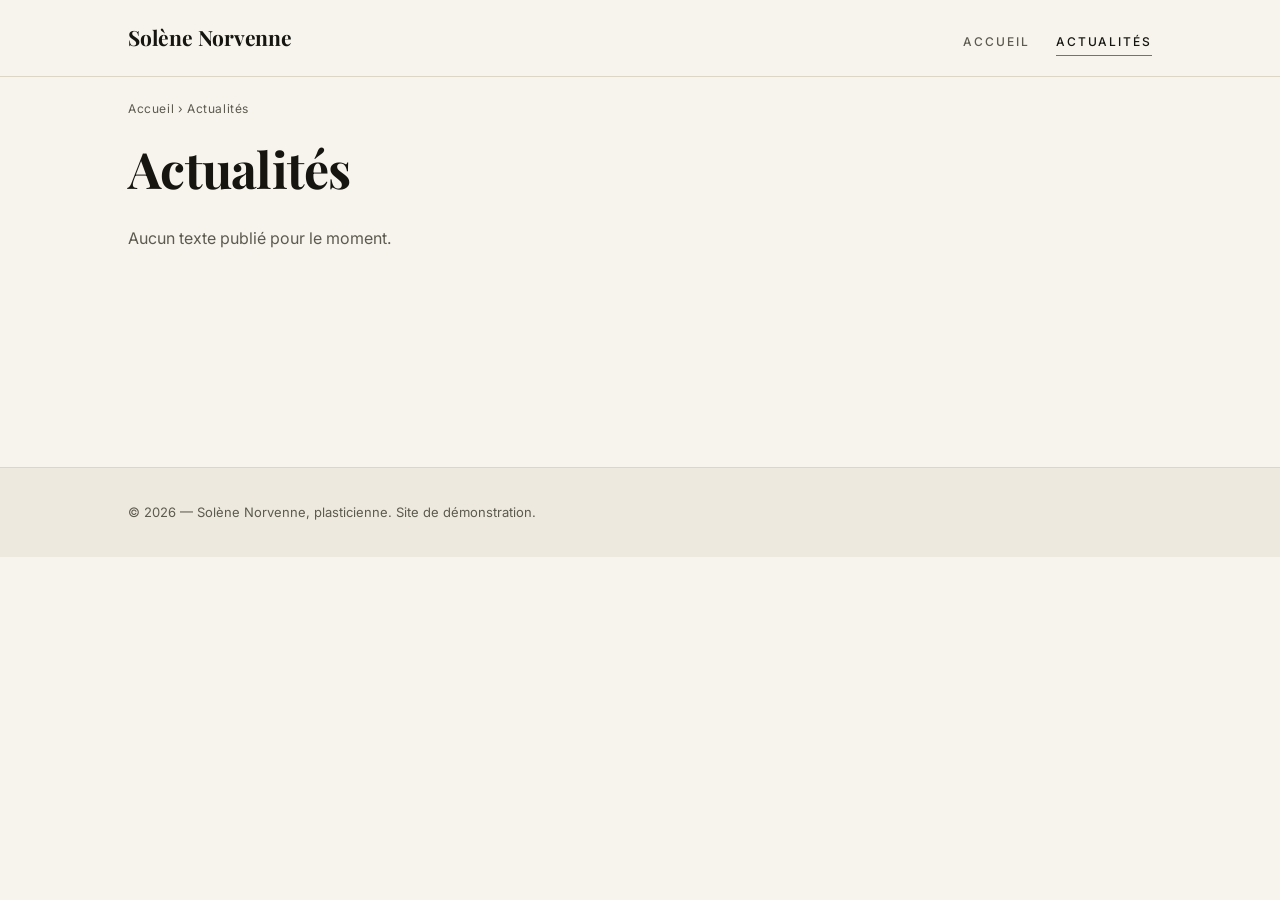
==== actualites/index.html @ 2f04cf1e "feat: site vitrine fictif de Solène Norvenne, cible de publication du Studio" ====
<!doctype html>
<html lang="fr">
<head>
<meta charset="UTF-8">
<meta name="viewport" content="width=device-width, initial-scale=1.0">
<title>Actualités — Solène Norvenne</title>
<meta name="description" content="Notes d'atelier, genèse des pièces, expositions et publications de Solène Norvenne.">
<meta name="robots" content="noindex, nofollow">
<link rel="preconnect" href="https://fonts.googleapis.com">
<link href="https://fonts.googleapis.com/css2?family=Inter:wght@300;400;500;600;700&family=Playfair+Display:wght@600;700;800&display=swap" rel="stylesheet">
<link rel="stylesheet" href="../styles.css">
</head>
<body>

<header class="site-header"><div class="inner">
  <a class="site-logo" href="../">Solène Norvenne</a>
  <nav class="site-nav" aria-label="Navigation principale">
    <a href="../">Accueil</a>
    <a href="./" aria-current="page">Actualités</a>
  </nav>
</div></header>

<main>
  <div class="container">
    <nav class="breadcrumb" aria-label="Fil d'Ariane"><a href="../">Accueil</a> › Actualités</nav>
    <h1>Actualités</h1>
    <p class="vide" id="vide">Aucun texte publié pour le moment.</p>

    <div class="post-grid" id="grille">
            <!-- STUDIO_CARDS -->
    </div>
  </div>
</main>

<footer class="site-footer"><div class="container">
  <p>© 2026 — Solène Norvenne, plasticienne. Site de démonstration.</p>
</div></footer>

<script>
  // Le bandeau « aucun texte » disparaît dès la première carte insérée par le Studio.
  if (document.querySelectorAll('#grille .post-card').length) {
    document.getElementById('vide').style.display = 'none';
  }
</script>

</body>
</html>
---- styles.css ----
:root{
  --color-accent:#a8672a;
  --ink:#16150f;
  --ink-doux:#5d5a4f;
  --papier:#f7f4ee;
  --papier-fonce:#eee9df;
  --trait:#ddd6c7;
}

*{box-sizing:border-box}
html{-webkit-text-size-adjust:100%}
body{
  margin:0;background:var(--papier);color:var(--ink);
  font-family:'Inter',-apple-system,Helvetica,Arial,sans-serif;
  font-size:17px;line-height:1.65;font-weight:400;
}
img{max-width:100%;height:auto;display:block}
a{color:var(--ink);text-decoration-color:var(--trait);text-underline-offset:3px}
a:hover{text-decoration-color:var(--color-accent)}

.container{max-width:1080px;margin:0 auto;padding:0 28px}

/* ---------- En-tête ---------- */
.site-header{
  border-bottom:1px solid var(--trait);background:var(--papier);
  position:sticky;top:0;z-index:10;
}
.site-header .inner{
  max-width:1080px;margin:0 auto;padding:20px 28px;
  display:flex;align-items:baseline;justify-content:space-between;gap:24px;flex-wrap:wrap;
}
.site-logo{
  font-family:'Playfair Display',Georgia,serif;font-size:21px;font-weight:700;
  letter-spacing:-.01em;text-decoration:none;
}
.site-nav{display:flex;gap:26px}
.site-nav a{
  font-size:12px;letter-spacing:.16em;text-transform:uppercase;font-weight:500;
  color:var(--ink-doux);text-decoration:none;padding-bottom:3px;
  border-bottom:1px solid transparent;
}
.site-nav a:hover,.site-nav a[aria-current="page"]{
  color:var(--ink);border-bottom-color:var(--color-accent);
}

/* ---------- Titres ---------- */
h1,h2,h3{font-family:'Playfair Display',Georgia,serif;font-weight:700;line-height:1.2;letter-spacing:-.015em}
h1{font-size:clamp(31px,4.6vw,50px);margin:.4em 0 .3em}
h2{font-size:clamp(23px,2.7vw,31px);margin:1.9em 0 .5em}
h3{font-size:20px;margin:1.6em 0 .4em}

/* ---------- Fil d'Ariane ---------- */
.breadcrumb{
  font-size:12px;letter-spacing:.05em;color:var(--ink-doux);
  padding:22px 0 0;
}
.breadcrumb a{color:var(--ink-doux);text-decoration:none}
.breadcrumb a:hover{color:var(--color-accent)}

/* ---------- Article ---------- */
article p{margin:0 0 1.15em}
article ul,article ol{margin:0 0 1.3em;padding-left:1.25em}
article li{margin-bottom:.45em}
article blockquote{
  margin:1.8em 0;padding:2px 0 2px 22px;border-left:2px solid var(--color-accent);
  font-family:'Playfair Display',Georgia,serif;font-size:21px;line-height:1.45;
}
article table{border-collapse:collapse;width:100%;margin:1.6em 0;font-size:15px}
article th,article td{border:1px solid var(--trait);padding:9px 12px;text-align:left}
article th{background:var(--papier-fonce);font-weight:600}

/* ---------- Accueil ---------- */
.hero{padding:82px 0 60px;border-bottom:1px solid var(--trait)}
.hero .accroche{
  font-size:12px;letter-spacing:.2em;text-transform:uppercase;
  color:var(--color-accent);font-weight:700;margin:0 0 14px;
}
.hero h1{margin-top:0;max-width:17ch}
.hero .chapo{font-size:20px;line-height:1.6;color:var(--ink-doux);max-width:60ch;margin:0}

.duo{display:grid;grid-template-columns:1fr 1fr;gap:52px;align-items:center;padding:70px 0}
.duo figcaption{font-size:13px;color:var(--ink-doux);margin-top:10px}
.bloc{padding:64px 0;border-top:1px solid var(--trait)}
.bloc p{max-width:64ch;color:var(--ink-doux)}
@media(max-width:760px){
  .duo{grid-template-columns:1fr;gap:34px;padding:46px 0}
  .hero{padding:52px 0 42px}
}

/* ---------- Cartes d'articles ---------- */
.post-grid{display:grid;grid-template-columns:repeat(auto-fill,minmax(310px,1fr));gap:26px;padding:14px 0 76px}
.post-card{
  display:block;text-decoration:none;background:#fff;
  border:1px solid var(--trait);padding:26px 24px 28px;
  transition:border-color .18s ease,transform .18s ease;
}
.post-card:hover{border-color:var(--color-accent);transform:translateY(-2px)}
.post-card h2{font-size:21px;margin:8px 0 10px;line-height:1.3}
.post-card p{font-size:15px;color:var(--ink-doux);margin:0}
.post-card .kicker{display:block}

.vide{color:var(--ink-doux);padding:10px 0 70px;font-size:16px}

/* ---------- Pied de page ---------- */
.site-footer{
  border-top:1px solid var(--trait);background:var(--papier-fonce);
  padding:34px 0;margin-top:40px;
}
.site-footer p{margin:0;font-size:13px;color:var(--ink-doux)}
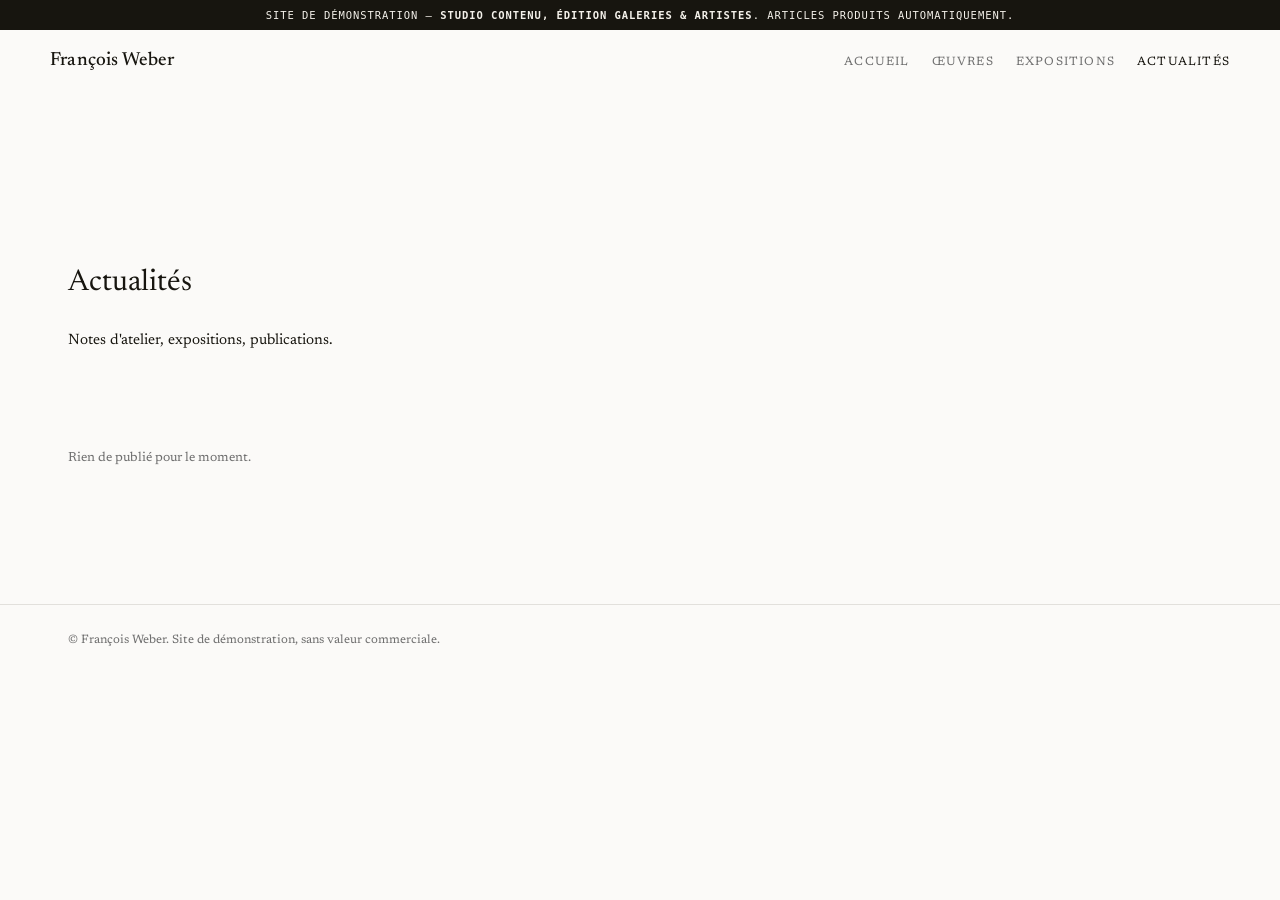
==== commit 8b9b7a0e: "Refonte du site : François Weber, œuvres réelles créditées (base Art Shopping)" ====
--- a/actualites/index.html
+++ b/actualites/index.html
@@ -3,44 +3,53 @@
 <head>
 <meta charset="UTF-8">
 <meta name="viewport" content="width=device-width, initial-scale=1.0">
-<title>Actualités — Solène Norvenne</title>
-<meta name="description" content="Notes d'atelier, genèse des pièces, expositions et publications de Solène Norvenne.">
+<title>Actualités — François Weber</title>
+<meta name="description" content="Notes d'atelier et actualités de François Weber, peintre.">
 <meta name="robots" content="noindex, nofollow">
 <link rel="preconnect" href="https://fonts.googleapis.com">
-<link href="https://fonts.googleapis.com/css2?family=Inter:wght@300;400;500;600;700&family=Playfair+Display:wght@600;700;800&display=swap" rel="stylesheet">
+<link rel="preconnect" href="https://fonts.gstatic.com" crossorigin>
+<link href="https://fonts.googleapis.com/css2?family=Newsreader:ital,opsz,wght@0,6..72,300;0,6..72,400;0,6..72,500;1,6..72,400&display=swap" rel="stylesheet">
 <link rel="stylesheet" href="../styles.css">
 </head>
 <body>
 
+<div class="demo-bar">Site de démonstration — <strong>Studio Contenu, Édition Galeries &amp; Artistes</strong>. Articles produits automatiquement.</div>
+
 <header class="site-header"><div class="inner">
-  <a class="site-logo" href="../">Solène Norvenne</a>
+  <a class="site-logo" href="../">François Weber</a>
   <nav class="site-nav" aria-label="Navigation principale">
     <a href="../">Accueil</a>
+    <a href="../oeuvres/">Œuvres</a>
+    <a href="../expositions/">Expositions</a>
     <a href="./" aria-current="page">Actualités</a>
   </nav>
 </div></header>
 
 <main>
+
   <div class="container">
-    <nav class="breadcrumb" aria-label="Fil d'Ariane"><a href="../">Accueil</a> › Actualités</nav>
     <h1>Actualités</h1>
-    <p class="vide" id="vide">Aucun texte publié pour le moment.</p>
+    <p class="mesure">Notes d'atelier, expositions, publications.</p>
+  </div>
 
+  <div class="container retrait">
     <div class="post-grid" id="grille">
-            <!-- STUDIO_CARDS -->
+      <!-- STUDIO_CARDS -->
+      <p id="vide" style="color:#6f6f6f;font-size:13px;">Rien de publié pour le moment.</p>
     </div>
   </div>
+
 </main>
 
 <footer class="site-footer"><div class="container">
-  <p>© 2026 — Solène Norvenne, plasticienne. Site de démonstration.</p>
+  <p>© François Weber. Site de démonstration, sans valeur commerciale.</p>
 </div></footer>
 
 <script>
-  // Le bandeau « aucun texte » disparaît dès la première carte insérée par le Studio.
-  if (document.querySelectorAll('#grille .post-card').length) {
-    document.getElementById('vide').style.display = 'none';
-  }
+  (function () {
+    var g = document.getElementById('grille'), v = document.getElementById('vide');
+    if (v && g && g.querySelector('.post-card')) v.remove();
+  })();
 </script>
 
 </body>
--- a/styles.css
+++ b/styles.css
@@ -1,109 +1,189 @@
-:root{
-  --color-accent:#a8672a;
-  --ink:#16150f;
-  --ink-doux:#5d5a4f;
-  --papier:#f7f4ee;
-  --papier-fonce:#eee9df;
-  --trait:#ddd6c7;
+/* François Weber — feuille de style unique.
+   Parti pris : une seule famille (serif), un seul corps de texte, colonne unique,
+   ratios d'images variables, beaucoup de vide au-dessus du contenu. */
+
+:root {
+  --color-accent: #7c2d12;
+  --gris: #6f6f6f;
+  --trait: #e2e0dc;
+  --papier: #fbfaf8;
+  --encre: #17150f;
+  --gap: 18px;
+  --haut: 190px;
+  --colonne: 640px;
+  --large: 1180px;
 }
 
-*{box-sizing:border-box}
-html{-webkit-text-size-adjust:100%}
-body{
-  margin:0;background:var(--papier);color:var(--ink);
-  font-family:'Inter',-apple-system,Helvetica,Arial,sans-serif;
-  font-size:17px;line-height:1.65;font-weight:400;
-}
-img{max-width:100%;height:auto;display:block}
-a{color:var(--ink);text-decoration-color:var(--trait);text-underline-offset:3px}
-a:hover{text-decoration-color:var(--color-accent)}
+*, *::before, *::after { box-sizing: border-box; }
 
-.container{max-width:1080px;margin:0 auto;padding:0 28px}
+html { -webkit-text-size-adjust: 100%; }
 
-/* ---------- En-tête ---------- */
-.site-header{
-  border-bottom:1px solid var(--trait);background:var(--papier);
-  position:sticky;top:0;z-index:10;
-}
-.site-header .inner{
-  max-width:1080px;margin:0 auto;padding:20px 28px;
-  display:flex;align-items:baseline;justify-content:space-between;gap:24px;flex-wrap:wrap;
-}
-.site-logo{
-  font-family:'Playfair Display',Georgia,serif;font-size:21px;font-weight:700;
-  letter-spacing:-.01em;text-decoration:none;
-}
-.site-nav{display:flex;gap:26px}
-.site-nav a{
-  font-size:12px;letter-spacing:.16em;text-transform:uppercase;font-weight:500;
-  color:var(--ink-doux);text-decoration:none;padding-bottom:3px;
-  border-bottom:1px solid transparent;
-}
-.site-nav a:hover,.site-nav a[aria-current="page"]{
-  color:var(--ink);border-bottom-color:var(--color-accent);
+body {
+  margin: 0;
+  background: var(--papier);
+  color: var(--encre);
+  font-family: Newsreader, "Times New Roman", Times, serif;
+  font-size: 15px;
+  line-height: 1.55;
+  font-weight: 400;
+  -webkit-font-smoothing: antialiased;
 }
 
-/* ---------- Titres ---------- */
-h1,h2,h3{font-family:'Playfair Display',Georgia,serif;font-weight:700;line-height:1.2;letter-spacing:-.015em}
-h1{font-size:clamp(31px,4.6vw,50px);margin:.4em 0 .3em}
-h2{font-size:clamp(23px,2.7vw,31px);margin:1.9em 0 .5em}
-h3{font-size:20px;margin:1.6em 0 .4em}
+img { display: block; max-width: 100%; height: auto; }
+a { color: inherit; }
 
-/* ---------- Fil d'Ariane ---------- */
-.breadcrumb{
-  font-size:12px;letter-spacing:.05em;color:var(--ink-doux);
-  padding:22px 0 0;
+/* ---- bandeau de démonstration ---------------------------------------- */
+
+.demo-bar {
+  position: fixed; top: 0; left: 0; right: 0; z-index: 50;
+  background: var(--encre); color: #f4f1ea;
+  font-family: ui-monospace, SFMono-Regular, Menlo, monospace;
+  font-size: 10.5px; letter-spacing: .09em; text-transform: uppercase;
+  padding: 7px var(--gap); text-align: center;
 }
-.breadcrumb a{color:var(--ink-doux);text-decoration:none}
-.breadcrumb a:hover{color:var(--color-accent)}
+.demo-bar strong { font-weight: 600; }
 
-/* ---------- Article ---------- */
-article p{margin:0 0 1.15em}
-article ul,article ol{margin:0 0 1.3em;padding-left:1.25em}
-article li{margin-bottom:.45em}
-article blockquote{
-  margin:1.8em 0;padding:2px 0 2px 22px;border-left:2px solid var(--color-accent);
-  font-family:'Playfair Display',Georgia,serif;font-size:21px;line-height:1.45;
+/* ---- en-tête ---------------------------------------------------------- */
+
+.site-header {
+  position: relative; z-index: 40;
+  padding: 46px var(--gap) 0;
 }
-article table{border-collapse:collapse;width:100%;margin:1.6em 0;font-size:15px}
-article th,article td{border:1px solid var(--trait);padding:9px 12px;text-align:left}
-article th{background:var(--papier-fonce);font-weight:600}
+.site-header .inner {
+  max-width: var(--large); margin: 0 auto;
+  display: flex; align-items: baseline; justify-content: space-between;
+  gap: 24px; flex-wrap: wrap;
+}
+.site-logo {
+  font-size: 19px; letter-spacing: .01em; text-decoration: none;
+  font-weight: 500;
+}
+.site-nav { display: flex; gap: 22px; }
+.site-nav a {
+  text-decoration: none; color: var(--gris);
+  font-size: 12px; letter-spacing: .1em; text-transform: uppercase;
+}
+.site-nav a:hover,
+.site-nav a[aria-current="page"] { color: var(--encre); }
 
-/* ---------- Accueil ---------- */
-.hero{padding:82px 0 60px;border-bottom:1px solid var(--trait)}
-.hero .accroche{
-  font-size:12px;letter-spacing:.2em;text-transform:uppercase;
-  color:var(--color-accent);font-weight:700;margin:0 0 14px;
-}
-.hero h1{margin-top:0;max-width:17ch}
-.hero .chapo{font-size:20px;line-height:1.6;color:var(--ink-doux);max-width:60ch;margin:0}
+/* ---- corps ------------------------------------------------------------ */
 
-.duo{display:grid;grid-template-columns:1fr 1fr;gap:52px;align-items:center;padding:70px 0}
-.duo figcaption{font-size:13px;color:var(--ink-doux);margin-top:10px}
-.bloc{padding:64px 0;border-top:1px solid var(--trait)}
-.bloc p{max-width:64ch;color:var(--ink-doux)}
-@media(max-width:760px){
-  .duo{grid-template-columns:1fr;gap:34px;padding:46px 0}
-  .hero{padding:52px 0 42px}
+main { padding-top: var(--haut); padding-bottom: 120px; }
+
+.container {
+  max-width: var(--large);
+  margin: 0 auto;
+  padding: 0 var(--gap);
 }
 
-/* ---------- Cartes d'articles ---------- */
-.post-grid{display:grid;grid-template-columns:repeat(auto-fill,minmax(310px,1fr));gap:26px;padding:14px 0 76px}
-.post-card{
-  display:block;text-decoration:none;background:#fff;
-  border:1px solid var(--trait);padding:26px 24px 28px;
-  transition:border-color .18s ease,transform .18s ease;
+.mesure { max-width: var(--colonne); }
+
+h1 {
+  font-size: 30px; line-height: 1.25; font-weight: 400;
+  margin: 0 0 26px; max-width: 15ch;
 }
-.post-card:hover{border-color:var(--color-accent);transform:translateY(-2px)}
-.post-card h2{font-size:21px;margin:8px 0 10px;line-height:1.3}
-.post-card p{font-size:15px;color:var(--ink-doux);margin:0}
-.post-card .kicker{display:block}
+h2 {
+  font-size: 12px; letter-spacing: .11em; text-transform: uppercase;
+  font-weight: 500; color: var(--gris);
+  margin: 0 0 18px;
+}
+h3 { font-size: 15px; font-weight: 500; margin: 0 0 6px; }
 
-.vide{color:var(--ink-doux);padding:10px 0 70px;font-size:16px}
+p { margin: 0 0 16px; max-width: var(--colonne); }
 
-/* ---------- Pied de page ---------- */
-.site-footer{
-  border-top:1px solid var(--trait);background:var(--papier-fonce);
-  padding:34px 0;margin-top:40px;
+.retrait { margin-top: 96px; }
+
+blockquote {
+  margin: 0 0 16px; padding: 0;
+  font-size: 20px; line-height: 1.4; max-width: 22ch;
 }
-.site-footer p{margin:0;font-size:13px;color:var(--ink-doux)}
+
+/* ---- œuvres ----------------------------------------------------------- */
+
+figure { margin: 0 0 58px; }
+figure img { width: 100%; }
+figcaption {
+  margin-top: 10px;
+  font-size: 12px; line-height: 1.45; color: var(--gris);
+  max-width: 46ch;
+}
+figcaption em { font-style: italic; }
+
+.suite { display: flex; flex-direction: column; }
+.suite .l  { max-width: 100%; }
+.suite .m  { max-width: 720px; }
+.suite .s  { max-width: 460px; }
+.suite .droite { margin-left: auto; }
+
+/* ---- listes (expositions, index) -------------------------------------- */
+
+.liste { border-top: 1px solid var(--trait); max-width: var(--colonne); }
+.liste li {
+  list-style: none;
+  padding: 13px 0; border-bottom: 1px solid var(--trait);
+}
+.liste { padding-left: 0; margin: 0 0 54px; }
+.liste .lieu { display: block; }
+.liste .an {
+  display: block; color: var(--gris);
+  font-size: 12px; letter-spacing: .06em;
+}
+
+/* ---- cartes d'articles (produites par le Studio) ---------------------- */
+
+.post-grid { display: flex; flex-direction: column; max-width: var(--colonne); }
+
+.post-card {
+  display: block; text-decoration: none;
+  padding: 22px 0; border-bottom: 1px solid var(--trait);
+}
+.post-card:first-child { border-top: 1px solid var(--trait); }
+.post-card .kicker {
+  display: block; margin-bottom: 5px;
+  font-size: 11px !important; letter-spacing: .1em; text-transform: uppercase;
+}
+.post-card h2 {
+  font-size: 18px; line-height: 1.3; font-weight: 400;
+  color: var(--encre); text-transform: none; letter-spacing: 0;
+  margin: 0 0 5px;
+}
+.post-card p { font-size: 13px; color: var(--gris); margin: 0; }
+.post-card:hover h2 { color: var(--color-accent); }
+
+/* ---- article publié --------------------------------------------------- */
+
+.breadcrumb {
+  font-size: 11px; letter-spacing: .09em; text-transform: uppercase;
+  color: var(--gris); margin-bottom: 34px;
+}
+.breadcrumb a { text-decoration: none; }
+
+article.container { max-width: var(--colonne); }
+article.container h1 { max-width: 24ch; }
+article.container h2 {
+  font-size: 17px; letter-spacing: 0; text-transform: none;
+  color: var(--encre); font-weight: 500;
+  margin: 40px 0 12px;
+}
+article.container h3 { margin: 28px 0 8px; }
+article.container ul, article.container ol { padding-left: 20px; }
+article.container li { margin-bottom: 7px; }
+article.container img { margin: 30px 0; }
+
+/* ---- pied ------------------------------------------------------------- */
+
+.site-footer {
+  border-top: 1px solid var(--trait);
+  padding: 26px var(--gap) 80px;
+  font-size: 12px; color: var(--gris);
+}
+.site-footer .container { padding: 0 var(--gap); }
+.site-footer p { margin: 0; max-width: none; }
+.site-footer a { text-decoration: none; }
+
+@media (max-width: 700px) {
+  :root { --haut: 96px; }
+  h1 { font-size: 25px; max-width: none; }
+  .site-header { padding-top: 42px; }
+  figure { margin-bottom: 40px; }
+}
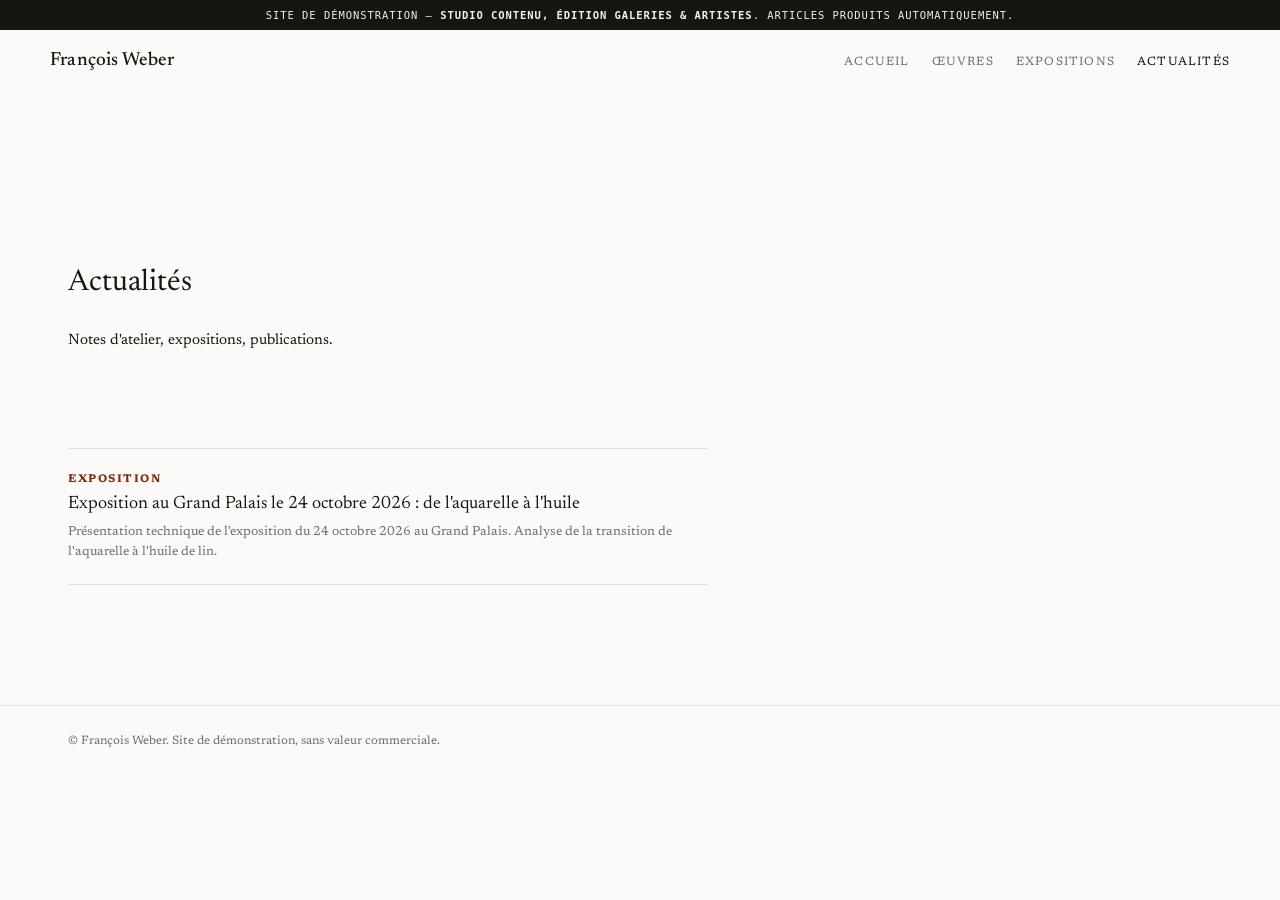
==== commit 8531d4d1: "Blog index: Exposition au Grand Palais le 24 octobre 2026 : de l'aquarelle à l'huile" ====
--- a/actualites/index.html
+++ b/actualites/index.html
@@ -35,6 +35,14 @@
   <div class="container retrait">
     <div class="post-grid" id="grille">
       <!-- STUDIO_CARDS -->
+            <a class="post-card" href="https://jdenis-dotcom368101.github.io/francois-weber/actualites/exposition-au-grand-palais-le-24-octobre-2026-de-l-aquarelle-a-l-huile.html">
+                <div class="body">
+                    <span class="kicker" style="font-size:12px;letter-spacing:0.14em;text-transform:uppercase;color:var(--color-accent);font-weight:700;">Exposition</span>
+                    <h2>Exposition au Grand Palais le 24 octobre 2026 : de l'aquarelle à l'huile</h2>
+                    <p>Présentation technique de l'exposition du 24 octobre 2026 au Grand Palais. Analyse de la transition de l'aquarelle à l'huile de lin.</p>
+                </div>
+            </a>
+
       <p id="vide" style="color:#6f6f6f;font-size:13px;">Rien de publié pour le moment.</p>
     </div>
   </div>
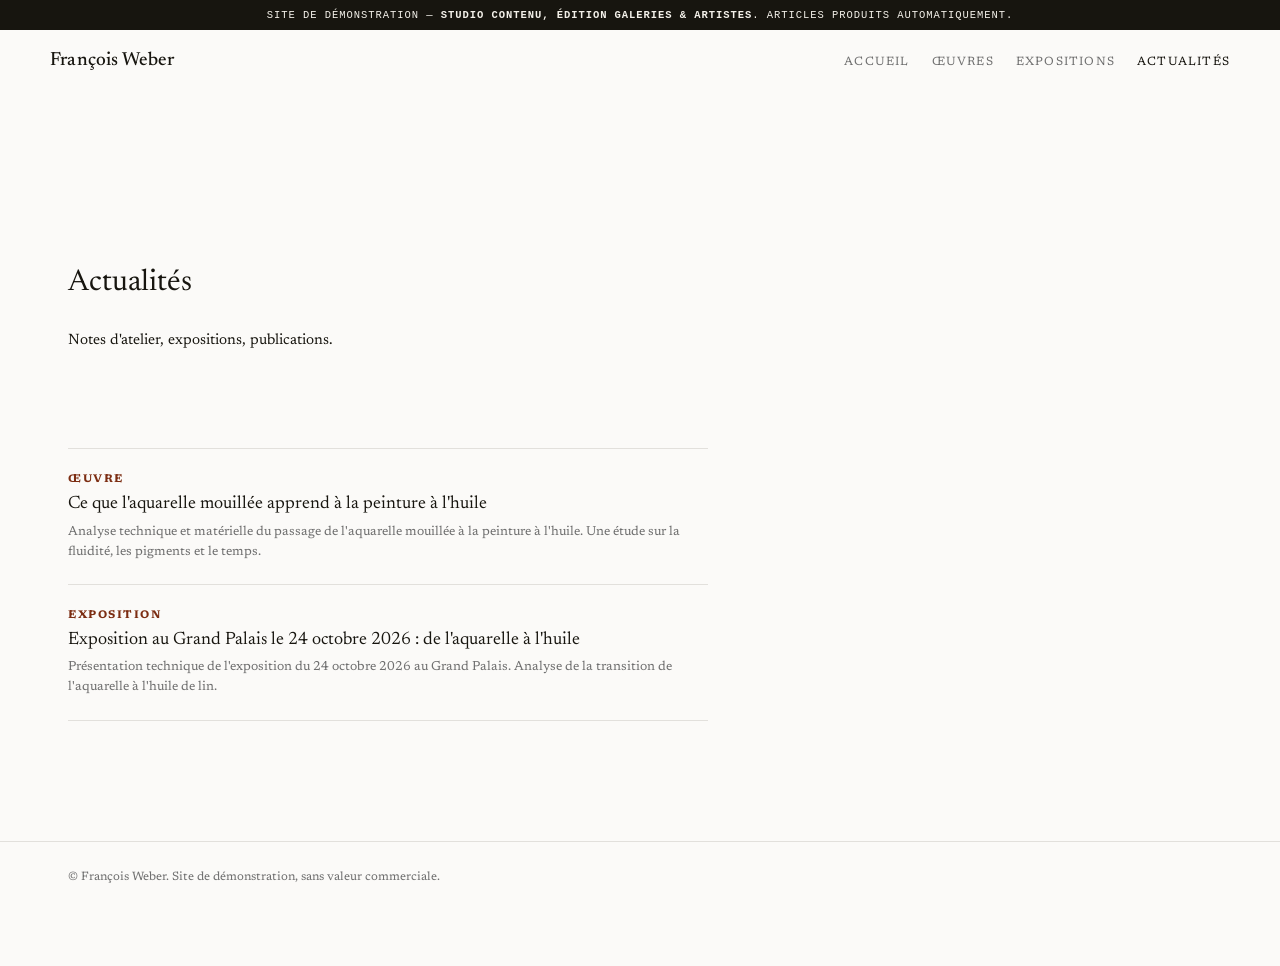
==== commit 0e6d1fbf: "Blog index: Ce que l'aquarelle mouillée apprend à la peinture à l'huile" ====
--- a/actualites/index.html
+++ b/actualites/index.html
@@ -35,6 +35,14 @@
   <div class="container retrait">
     <div class="post-grid" id="grille">
       <!-- STUDIO_CARDS -->
+            <a class="post-card" href="https://jdenis-dotcom368101.github.io/francois-weber/actualites/ce-que-l-aquarelle-mouillee-apprend-a-la-peinture-a-l-huile.html">
+                <div class="body">
+                    <span class="kicker" style="font-size:12px;letter-spacing:0.14em;text-transform:uppercase;color:var(--color-accent);font-weight:700;">Œuvre</span>
+                    <h2>Ce que l'aquarelle mouillée apprend à la peinture à l'huile</h2>
+                    <p>Analyse technique et matérielle du passage de l'aquarelle mouillée à la peinture à l'huile. Une étude sur la fluidité, les pigments et le temps.</p>
+                </div>
+            </a>
+
             <a class="post-card" href="https://jdenis-dotcom368101.github.io/francois-weber/actualites/exposition-au-grand-palais-le-24-octobre-2026-de-l-aquarelle-a-l-huile.html">
                 <div class="body">
                     <span class="kicker" style="font-size:12px;letter-spacing:0.14em;text-transform:uppercase;color:var(--color-accent);font-weight:700;">Exposition</span>
